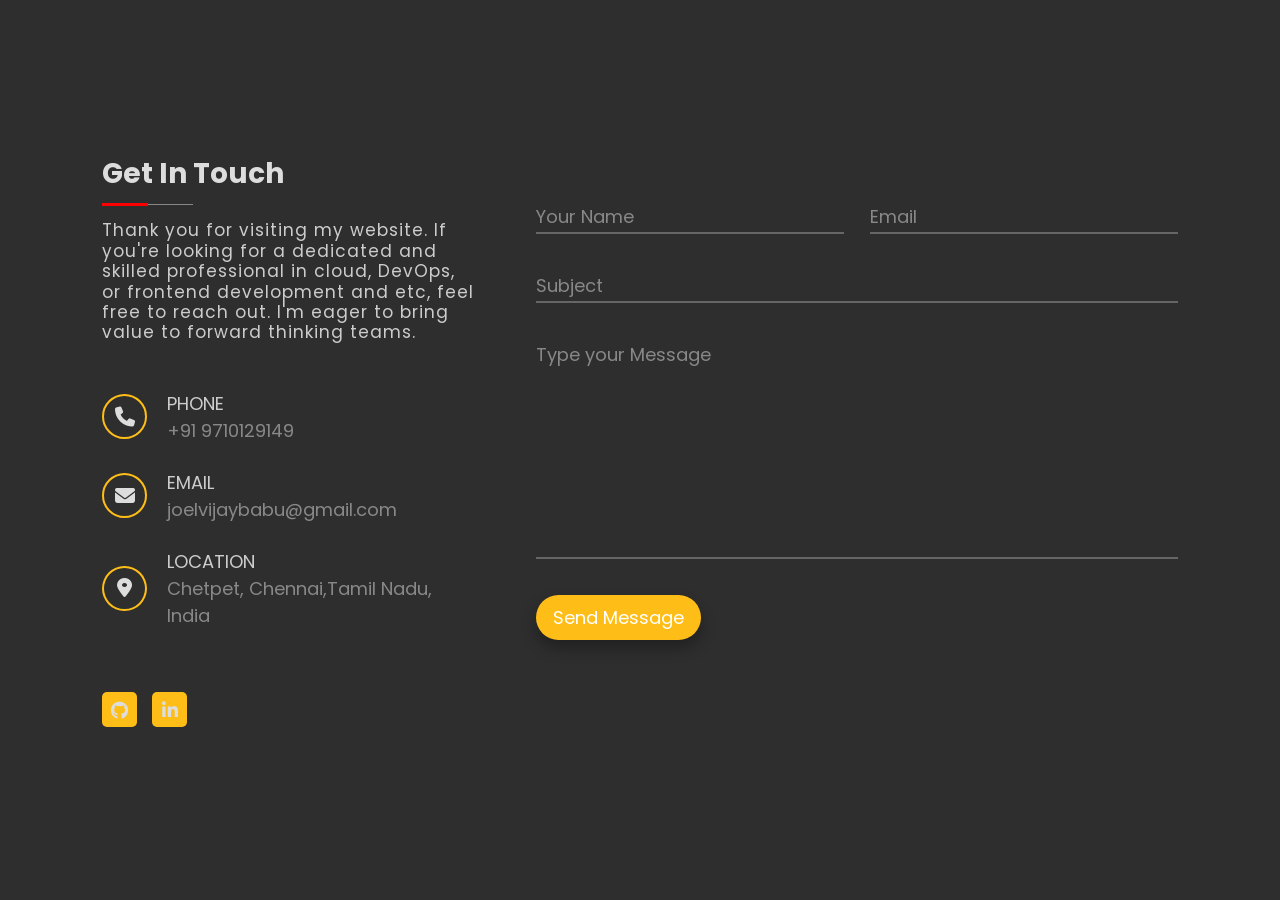
==== ContactSection.html @ c2d5a8b5 "2nd commit" ====
<!DOCTYPE html>
<html>
<head>
	<!-- *******  Link To CSS Style Sheet  ******* -->
	<link rel="stylesheet" type="text/css" href="style.css">

	<!-- *******  Font Awesome Icons Link  ******* -->
	<link rel="stylesheet" href="https://cdnjs.cloudflare.com/ajax/libs/font-awesome/6.1.1/css/all.min.css"/>

	<!-- *******  Link To Goggle Fonts  *******  -->
	<link href="https://fonts.googleapis.com/css2?family=Poppins:ital,wght@0,100;0,200;0,400;0,500;0,600;0,800;1,900&display=swap" rel="stylesheet">

	<meta name="viewport" content="width=device-width, initial-scale=1.0">

	<title>Contact Section</title>
</head>
<body>
	<div class="container">
		<main class="row">
			
			<!--  *******   Left Section (Column) Starts   *******  -->

			<section class="col left">
				
				<!--  *******   Title Starts   *******  -->

				<div class="contactTitle">
					<h2>Get In Touch</h2>
					<p>Thank you for visiting my website. If you're looking for a dedicated and skilled professional in cloud, DevOps, or frontend development and etc, feel free to reach out. I'm eager to bring value to forward thinking teams.</p>
				</div>

				<!--  *******   Title Ends   *******  -->

				<!--  *******   Contact Info Starts   *******  -->

				<div class="contactInfo">
					
					<div class="iconGroup">
						<div class="icon">
							<i class="fa-solid fa-phone"></i>
						</div>
						<div class="details">
							<span>Phone</span>
							<span>+91 9710129149</span>
						</div>
					</div>

					<div class="iconGroup">
						<div class="icon">
							<i class="fa-solid fa-envelope"></i>
						</div>
						<div class="details">
							<span>Email</span>
							<span>joelvijaybabu@gmail.com</span>
						</div>
					</div>

					<div class="iconGroup">
						<div class="icon">
							<i class="fa-solid fa-location-dot"></i>
						</div>
						<div class="details">
							<span>Location</span>
							<span>Chetpet, Chennai,Tamil Nadu, India</span>
						</div>
					</div>

				</div>

				<!--  *******   Contact Info Ends   *******  -->

				<!--  *******   Social Media Starts   *******  -->

				<div class="socialMedia">
					<!--<a href="#"><i class="fa-brands fa-envelo"></i></a> -->
					<a href="https://github.com/JOELvb10"><i class="fa-brands fa-github"></i></a>
				<!--<a href="#"><i class="fa-brands fa-instagram"></i></a> -->
					<a href="http://www.linkedin.com/in/joelv10"><i class="fa-brands fa-linkedin-in"></i></a>
				</div>

				<!--  *******   Social Media Ends   *******  -->

			</section>

			<!--  *******   Left Section (Column) Ends   *******  -->

			<!--  *******   Right Section (Column) Starts   *******  -->

			<section class="col right">
				
				<!--  *******   Form Starts   *******  -->

				<form action="https://formsubmit.co/saluwa" method="POST" class="messageForm">
					
					<div class="inputGroup halfWidth">
						<input type="text" name="" required="required">
						<label>Your Name</label>
					</div>

					<div class="inputGroup halfWidth">
						<input type="email" name="" required="required">
						<label>Email</label>
					</div>

					<div class="inputGroup fullWidth">
						<input type="text" name="" required="required">
						<label>Subject</label>
					</div>

					<div class="inputGroup fullWidth">
						<textarea required="required"></textarea>
						<label>Type your Message</label>
					</div>

					<div class="inputGroup fullWidth">
						<button>Send Message</button>
					</div>

				</form>

				<!--  *******   Form Ends   *******  -->
			</section>

			<!--  *******   Right Section (Column) Ends   *******  -->

		</main>
	</div>
</body>
</html>
---- style.css ----
*{
	margin: 0;
	padding: 0;
	box-sizing: border-box;
	font-family: 'Poppins', sans-serif;
}
body{
	width: 100%;
	min-height: 100vh;
	background-color: #2e2e2e;
	color: white;
}
.container{
	width: 100%;
	min-height: 100vh;
	display: flex;
	justify-content: center;
	align-items: center;
	padding: 30px 8%;
}
.container .row{
	display: flex;
	justify-content: space-between;
	width: 100%;
	max-width: 1100px;
}
.row section.col{
	display: flex;
	flex-direction: column;
}
.row section.left{
	flex-basis: 35%;
	min-width: 320px;
	margin-right: 60px;
}
.row section.right{
	flex-basis: 60%;
}
section.left .contactTitle h2{
	position: relative;
	font-size: 28px;
	color: #ddd;
	display: inline-block;
	margin-bottom: 25px;
}
section.left .contactTitle h2::before{
	content: '';
	position: absolute;
	width: 50%;
	height: 1px;
	background-color: #888;
	top: 120%;
	left: 0;
}
section.left .contactTitle h2::after{
	content: '';
	position: absolute;
	width: 25%;
	height: 3px;
	background-color: red;
	top: calc(120% - 1px);
	left: 0;
}
section.left .contactTitle p{
	font-size: 17px;
	color: #ccc;
	letter-spacing: 1px;
	line-height: 1.2;
	padding-bottom: 22px;
}
section.left .contactInfo{
	margin-bottom: 16px;
}
.contactInfo .iconGroup{
	display: flex;
	align-items: center;
	margin: 25px 0px;
}
.iconGroup .icon{
	width: 45px;
	height: 45px;
	border: 2px solid  #ffbe17;
	border-radius: 50%;
	margin-right: 20px;
	position: relative;
}
.iconGroup .icon i{
	font-size: 20px;
	color: #ddd;
	position: absolute;
	top: 50%;
	left: 50%;
	transform: translate(-50%, -50%);
}
.iconGroup .details span{
	display: block;
	color: #888;
	font-size: 18px;
}
.iconGroup .details span:nth-child(1){
	text-transform: uppercase;
	color: #ccc;
}
section.left .socialMedia{
	display: flex;
	justify-content: flex-start;
	align-items: center;
	flex-wrap: wrap;
	margin: 22px 0px 20px;
}
.socialMedia a{
	width: 35px;
	height: 35px;
	text-decoration: none;
	text-align: center;
	margin-right: 15px;
	border-radius: 5px;
	background-color: #ffbe17;
	transition: 0.4s;
}
.socialMedia a i{
	color: #ddd;
	font-size: 18px;
	line-height: 35px;
	border: 1px solid transparent;
	transition-delay: 0.4s;
}
.socialMedia a:hover{
	transform: translateY(-5px);
	background-color: #2e2e2e;
	color: red;
	border: 1px solid red;
}
.socialMedia a:hover i{
	color: red;
}

/* Code for the right section (column) */

.row section.right .messageForm{
	display: flex;
	justify-content: space-between;
	flex-wrap: wrap;
	padding-top: 30px;
}
.row section.right .inputGroup{
	margin: 18px 0px;
	position: relative;
}
.messageForm .halfWidth{
	flex-basis: 48%;
}
.messageForm .fullWidth{
	flex-basis: 100%;
}
.messageForm input, .messageForm textarea{
	width: 100%;
	font-size: 18px;
	padding: 2px 0px;
	background-color: #2e2e2e;
	color: #ddd;
	border: none;
	border-bottom: 2px solid #666;
	outline: none;
}
.messageForm textarea{
	resize: none;
	height: 220px;
	display: block;
}
textarea::-webkit-scrollbar{
	width: 5px;
}
textarea::-webkit-scrollbar-track{
	background-color: #1e1e1e;
	border-radius: 15px;
}
textarea::-webkit-scrollbar-thumb{
	background-color:  #ffbe17;
	border-radius: 15px;
}
.inputGroup label{
	position: absolute;
	left: 0;
	bottom: 4px;
	color: #888;
	font-size: 18px;
	transition: 0.4s;
	pointer-events: none;
}
.inputGroup:nth-child(4) label{
	top: 2px;
}
.inputGroup input:focus ~ label, .inputGroup textarea:focus ~ label,
.inputGroup input:valid ~ label, .inputGroup textarea:valid ~ label
{
	transform: translateY(-30px);
	font-size: 16px;
}
.inputGroup button{
	padding: 8px 16px;
	font-size: 18px;
	background-color:  #ffbe17;
	color: white;
	border: 1px solid transparent;
	border-radius: 25px;
	outline: none;
	cursor: pointer;
	box-shadow: 0px 8px 15px rgba(0, 0, 0, 0.3);
	transition: 0.4s;
}
.inputGroup button:hover{
	background-color: #2e2e2e;
	color: red;
	box-shadow: 0px 0px 15px rgba(0, 0, 0, 0.3);
	border: 1px solid red;
}
@media(max-width: 1100px){
	.messageForm .halfWidth{
		flex-basis: 100%;
	}
}
@media(max-width: 900px){
	.container .row{
		flex-wrap: wrap;
	}
	.row section.left, .row section.right{
		flex-basis: 100%;
		margin: 0px;
	}
}
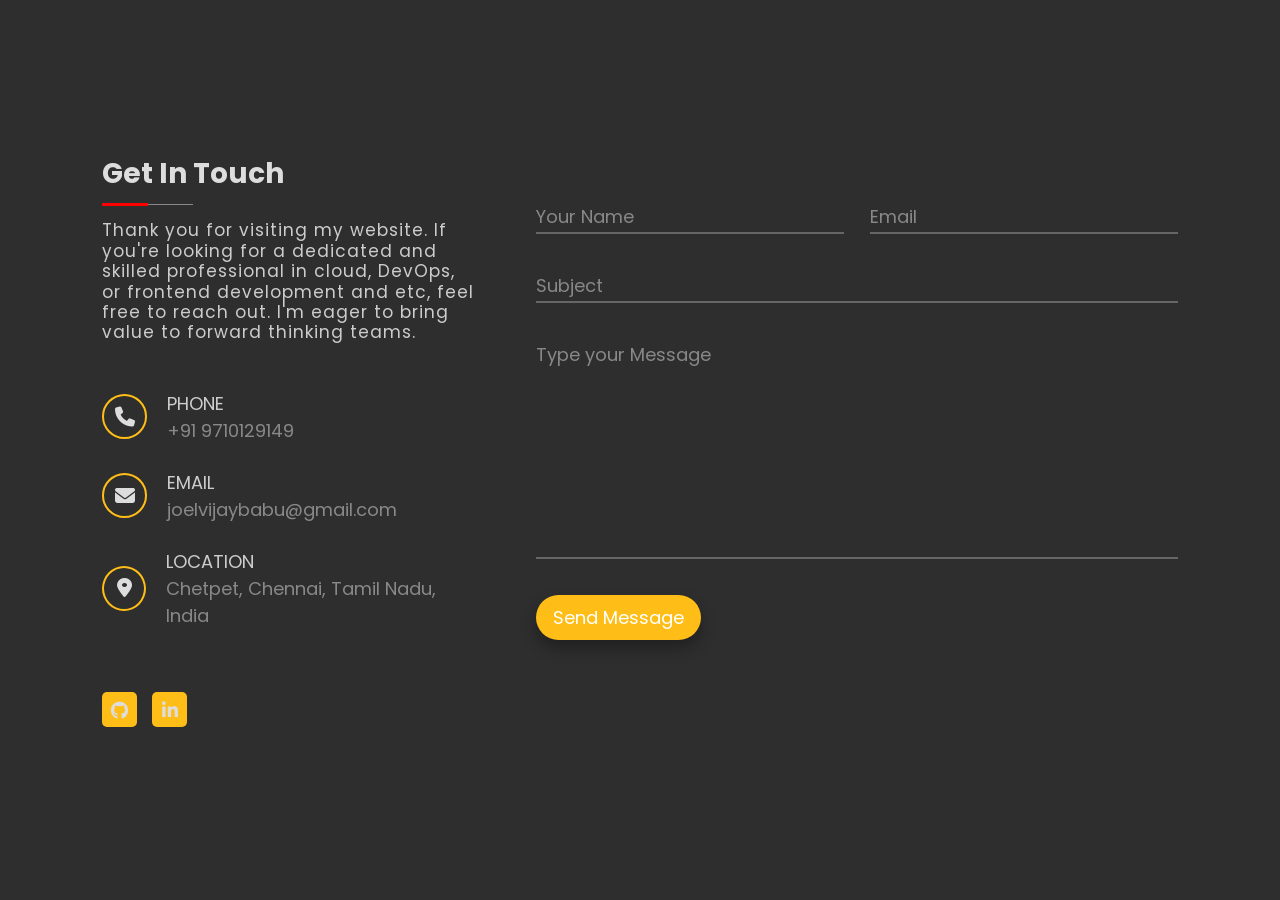
==== commit 8f3df040: "Update ContactSection.html changed the mail is to joelvijaybabu@gmail.com" ====
--- a/ContactSection.html
+++ b/ContactSection.html
@@ -61,7 +61,7 @@
 						</div>
 						<div class="details">
 							<span>Location</span>
-							<span>Chetpet, Chennai,Tamil Nadu, India</span>
+							<span>Chetpet, Chennai, Tamil Nadu, India</span>
 						</div>
 					</div>
 
@@ -90,7 +90,7 @@
 				
 				<!--  *******   Form Starts   *******  -->
 
-				<form action="https://formsubmit.co/saluwa" method="POST" class="messageForm">
+				<form action="https://formsubmit.co/joelvijaybabu@gmail.com" method="POST" class="messageForm">
 					
 					<div class="inputGroup halfWidth">
 						<input type="text" name="" required="required">
@@ -126,4 +126,4 @@
 		</main>
 	</div>
 </body>
-</html>+</html>
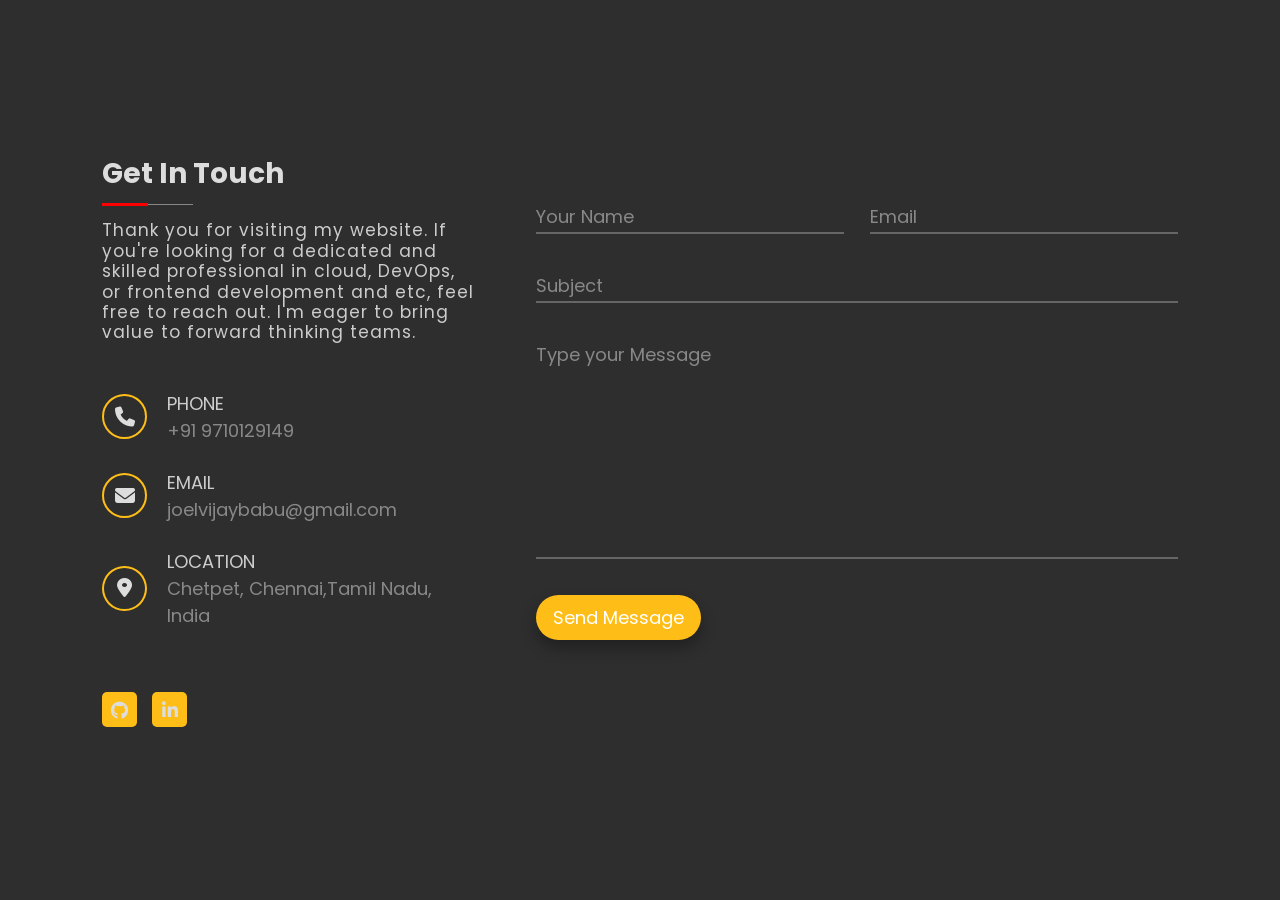
==== commit 2a183392: "Update ContactSection.html new code replaced" ====
--- a/ContactSection.html
+++ b/ContactSection.html
@@ -61,7 +61,7 @@
 						</div>
 						<div class="details">
 							<span>Location</span>
-							<span>Chetpet, Chennai, Tamil Nadu, India</span>
+							<span>Chetpet, Chennai,Tamil Nadu, India</span>
 						</div>
 					</div>
 
@@ -90,7 +90,7 @@
 				
 				<!--  *******   Form Starts   *******  -->
 
-				<form action="https://formsubmit.co/joelvijaybabu@gmail.com" method="POST" class="messageForm">
+				<!--<form action="https://formsubmit.co/saluwa" method="POST" class="messageForm">
 					
 					<div class="inputGroup halfWidth">
 						<input type="text" name="" required="required">
@@ -116,7 +116,36 @@
 						<button>Send Message</button>
 					</div>
 
-				</form>
+				</form> -->
+
+				<form action="https://formsubmit.co/518e320d6446f18423f1fb309f66d277" method="POST" class="messageForm">
+  
+					<div class="inputGroup halfWidth">
+					  <input type="text" name="name" required>
+					  <label>Your Name</label>
+					</div>
+				  
+					<div class="inputGroup halfWidth">
+					  <input type="email" name="email" required>
+					  <label>Email</label>
+					</div>
+				  
+					<div class="inputGroup fullWidth">
+					  <input type="text" name="subject" required>
+					  <label>Subject</label>
+					</div>
+				  
+					<div class="inputGroup fullWidth">
+					  <textarea name="message" required></textarea>
+					  <label>Type your Message</label>
+					</div>
+				  
+					<div class="inputGroup fullWidth">
+					  <button type="submit">Send Message</button>
+					</div>
+				  
+				  </form>
+				  
 
 				<!--  *******   Form Ends   *******  -->
 			</section>
